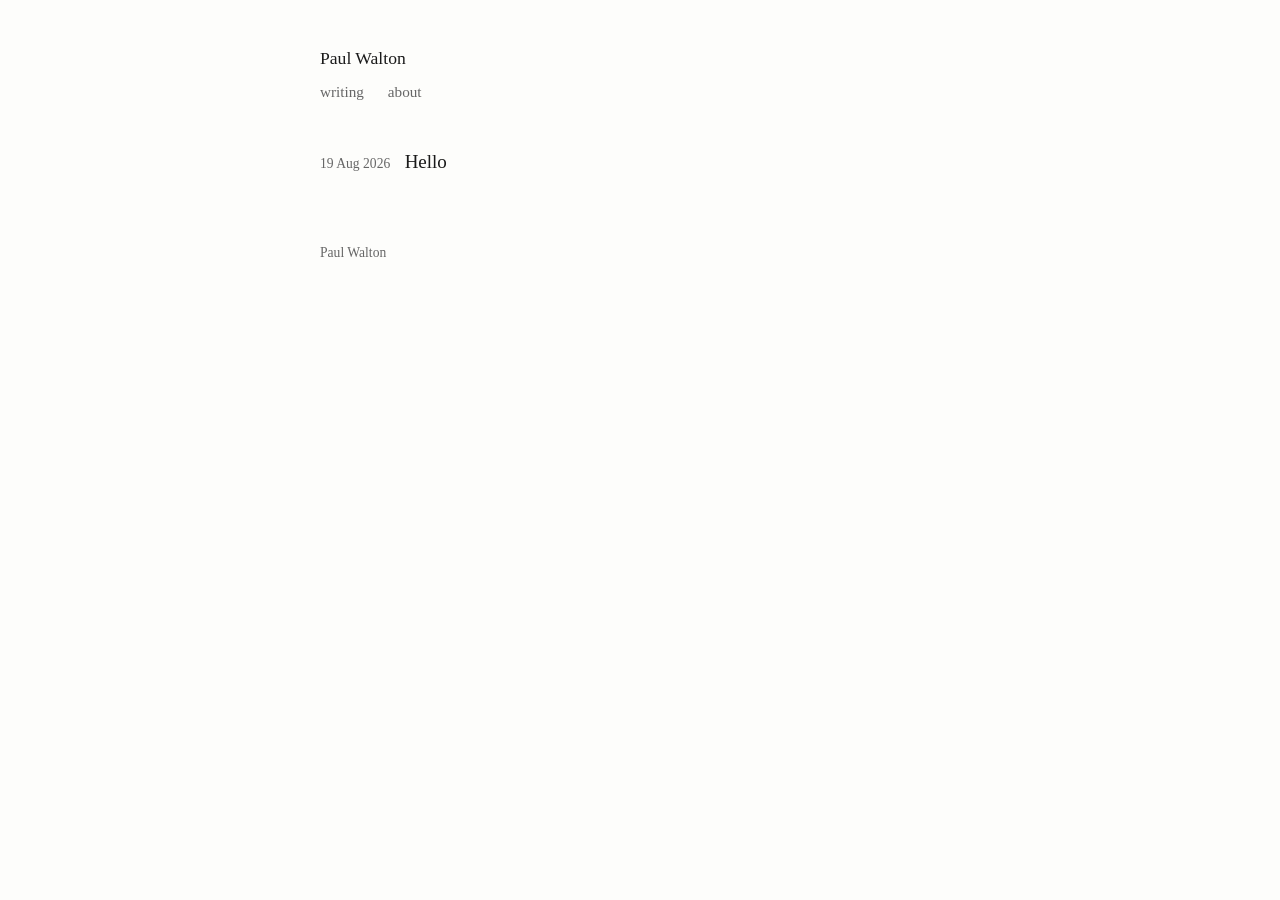
==== index.html @ c8f79445 "Initial site" ====
<!doctype html>
<html lang="en">
<head>
  <meta charset="utf-8">
  <meta name="viewport" content="width=device-width, initial-scale=1">
  <title>Paul Walton</title>
  <link rel="stylesheet" href="style.css">
</head>
<body>
  <header class="site-header">
    <h1><a href="index.html">Paul Walton</a></h1>
    <nav class="site-nav">
      <a href="index.html">writing</a>
      <a href="about.html">about</a>
    </nav>
  </header>

  <main>
    <ul class="post-list">
      <li><time datetime="2026-08-19">19 Aug 2026</time> <a href="posts/hello.html">Hello</a></li>
    </ul>
  </main>

  <footer class="site-footer">
    <p>Paul Walton</p>
  </footer>
</body>
</html>
---- style.css ----
/* Paul Walton — shared stylesheet. Keep it minimal. */

:root {
  --text: #1a1a1a;
  --muted: #666;
  --bg: #fdfdfb;
  --link: #1a1a1a;
  --max-width: 640px;
}

* { box-sizing: border-box; }

body {
  margin: 0;
  padding: 3rem 1.25rem 6rem;
  background: var(--bg);
  color: var(--text);
  font-family: Georgia, 'Times New Roman', serif;
  font-size: 19px;
  line-height: 1.6;
}

main {
  max-width: var(--max-width);
  margin: 0 auto;
}

header.site-header {
  max-width: var(--max-width);
  margin: 0 auto 2.5rem;
}

header.site-header h1 {
  font-size: 1.1rem;
  margin: 0 0 0.4rem;
  font-weight: normal;
}

header.site-header h1 a {
  color: var(--text);
  text-decoration: none;
}

nav.site-nav a {
  color: var(--muted);
  text-decoration: none;
  margin-right: 1.2rem;
  font-size: 0.95rem;
}

nav.site-nav a:hover { text-decoration: underline; }

h1, h2, h3 { line-height: 1.25; }

a { color: var(--link); }
a:hover { color: var(--muted); }

.post-list { list-style: none; padding: 0; margin: 0; }

.post-list li {
  margin-bottom: 1.1rem;
  display: flex;
  gap: 0.9rem;
  align-items: baseline;
}

.post-list time {
  color: var(--muted);
  font-size: 0.85rem;
  white-space: nowrap;
  font-variant-numeric: tabular-nums;
}

.post-list a {
  text-decoration: none;
  border-bottom: 1px solid transparent;
}

.post-list a:hover { border-bottom-color: var(--muted); }

article.post header {
  margin-bottom: 2rem;
}

article.post header time {
  display: block;
  color: var(--muted);
  font-size: 0.9rem;
  margin-top: 0.3rem;
}

article.post h1 {
  font-size: 1.7rem;
  margin: 0;
}

article.post p { margin: 1.1em 0; }

article.post blockquote {
  margin: 1.5em 0;
  padding-left: 1em;
  border-left: 3px solid #ddd;
  color: var(--muted);
}

footer.site-footer {
  max-width: var(--max-width);
  margin: 4rem auto 0;
  color: var(--muted);
  font-size: 0.85rem;
}
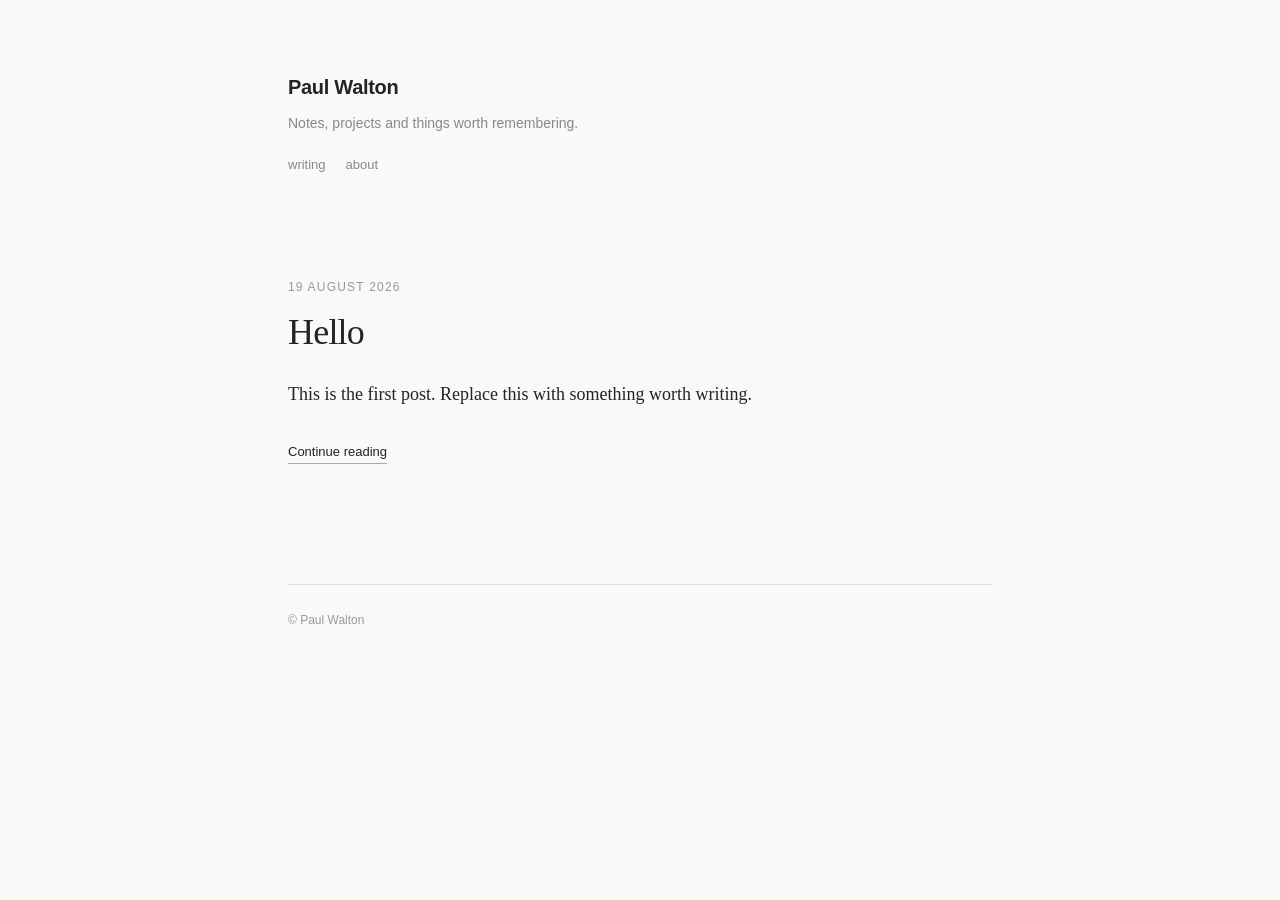
==== commit 4d94998c: "Redesign: larger serif headlines, excerpt teasers on homepage" ====
--- a/index.html
+++ b/index.html
@@ -7,8 +7,11 @@
   <link rel="stylesheet" href="style.css">
 </head>
 <body>
-  <header class="site-header">
-    <h1><a href="index.html">Paul Walton</a></h1>
+<div class="site">
+
+  <header>
+    <div class="name"><a href="index.html">Paul Walton</a></div>
+    <div class="tagline">Notes, projects and things worth remembering.</div>
     <nav class="site-nav">
       <a href="index.html">writing</a>
       <a href="about.html">about</a>
@@ -16,13 +19,18 @@
   </header>
 
   <main>
-    <ul class="post-list">
-      <li><time datetime="2026-08-19">19 Aug 2026</time> <a href="posts/hello.html">Hello</a></li>
-    </ul>
+
+    <article>
+      <div class="date">19 August 2026</div>
+      <h1>Hello</h1>
+      <p>This is the first post. Replace this with something worth writing.</p>
+      <a href="posts/hello.html" class="continue">Continue reading</a>
+    </article>
+
   </main>
 
-  <footer class="site-footer">
-    <p>Paul Walton</p>
-  </footer>
+  <footer>&copy; Paul Walton</footer>
+
+</div>
 </body>
 </html>
--- a/style.css
+++ b/style.css
@@ -1,111 +1,104 @@
 /* Paul Walton — shared stylesheet. Keep it minimal. */
-
-:root {
-  --text: #1a1a1a;
-  --muted: #666;
-  --bg: #fdfdfb;
-  --link: #1a1a1a;
-  --max-width: 640px;
-}
 
 * { box-sizing: border-box; }
 
 body {
   margin: 0;
-  padding: 3rem 1.25rem 6rem;
-  background: var(--bg);
-  color: var(--text);
+  background: #faf9f7;
+  color: #242424;
   font-family: Georgia, 'Times New Roman', serif;
-  font-size: 19px;
-  line-height: 1.6;
+  line-height: 1.7;
 }
 
-main {
-  max-width: var(--max-width);
+.site {
+  max-width: 760px;
   margin: 0 auto;
+  padding: 70px 28px 100px;
 }
 
-header.site-header {
-  max-width: var(--max-width);
-  margin: 0 auto 2.5rem;
+header {
+  margin-bottom: 100px;
 }
 
-header.site-header h1 {
-  font-size: 1.1rem;
-  margin: 0 0 0.4rem;
-  font-weight: normal;
+.name {
+  font-family: Arial, sans-serif;
+  font-size: 20px;
+  font-weight: 600;
+  letter-spacing: -0.3px;
+  margin-bottom: 8px;
 }
 
-header.site-header h1 a {
-  color: var(--text);
+.name a {
+  color: inherit;
   text-decoration: none;
 }
 
-nav.site-nav a {
-  color: var(--muted);
-  text-decoration: none;
-  margin-right: 1.2rem;
-  font-size: 0.95rem;
+.tagline {
+  color: #888;
+  font-size: 14px;
+  font-family: Arial, sans-serif;
+  margin-bottom: 14px;
 }
 
-nav.site-nav a:hover { text-decoration: underline; }
-
-h1, h2, h3 { line-height: 1.25; }
-
-a { color: var(--link); }
-a:hover { color: var(--muted); }
-
-.post-list { list-style: none; padding: 0; margin: 0; }
-
-.post-list li {
-  margin-bottom: 1.1rem;
-  display: flex;
-  gap: 0.9rem;
-  align-items: baseline;
+nav.site-nav a {
+  color: #888;
+  text-decoration: none;
+  margin-right: 1rem;
+  font-family: Arial, sans-serif;
+  font-size: 13px;
 }
 
-.post-list time {
-  color: var(--muted);
-  font-size: 0.85rem;
-  white-space: nowrap;
-  font-variant-numeric: tabular-nums;
+nav.site-nav a:hover { color: #222; text-decoration: underline; }
+
+article { margin-bottom: 90px; }
+
+.date {
+  font-family: Arial, sans-serif;
+  color: #999;
+  font-size: 12px;
+  text-transform: uppercase;
+  letter-spacing: 1.2px;
+  margin-bottom: 14px;
 }
 
-.post-list a {
-  text-decoration: none;
-  border-bottom: 1px solid transparent;
+h1 {
+  margin: 0 0 24px;
+  font-size: 36px;
+  line-height: 1.2;
+  font-weight: normal;
+  letter-spacing: -0.8px;
 }
 
-.post-list a:hover { border-bottom-color: var(--muted); }
+/* Post page headline is a touch smaller than home page teasers */
+article.post h1 { font-size: 32px; }
 
-article.post header {
-  margin-bottom: 2rem;
+p {
+  font-size: 18px;
+  margin: 0 0 22px;
 }
 
-article.post header time {
-  display: block;
-  color: var(--muted);
-  font-size: 0.9rem;
-  margin-top: 0.3rem;
+blockquote {
+  margin: 0 0 22px;
+  padding-left: 1em;
+  border-left: 3px solid #ddd;
+  color: #666;
 }
 
-article.post h1 {
-  font-size: 1.7rem;
-  margin: 0;
+.continue {
+  display: inline-block;
+  margin-top: 10px;
+  color: #222;
+  font-family: Arial, sans-serif;
+  font-size: 13px;
+  text-decoration: none;
+  border-bottom: 1px solid #aaa;
 }
 
-article.post p { margin: 1.1em 0; }
-
-article.post blockquote {
-  margin: 1.5em 0;
-  padding-left: 1em;
-  border-left: 3px solid #ddd;
-  color: var(--muted);
+footer {
+  margin-top: 120px;
+  padding-top: 25px;
+  border-top: 1px solid #ddd;
+  color: #999;
+  font-family: Arial, sans-serif;
+  font-size: 12px;
 }
-
-footer.site-footer {
-  max-width: var(--max-width);
-  margin: 4rem auto 0;
-  color: var(--muted);
-  font-size: 0.85rem;
-}
